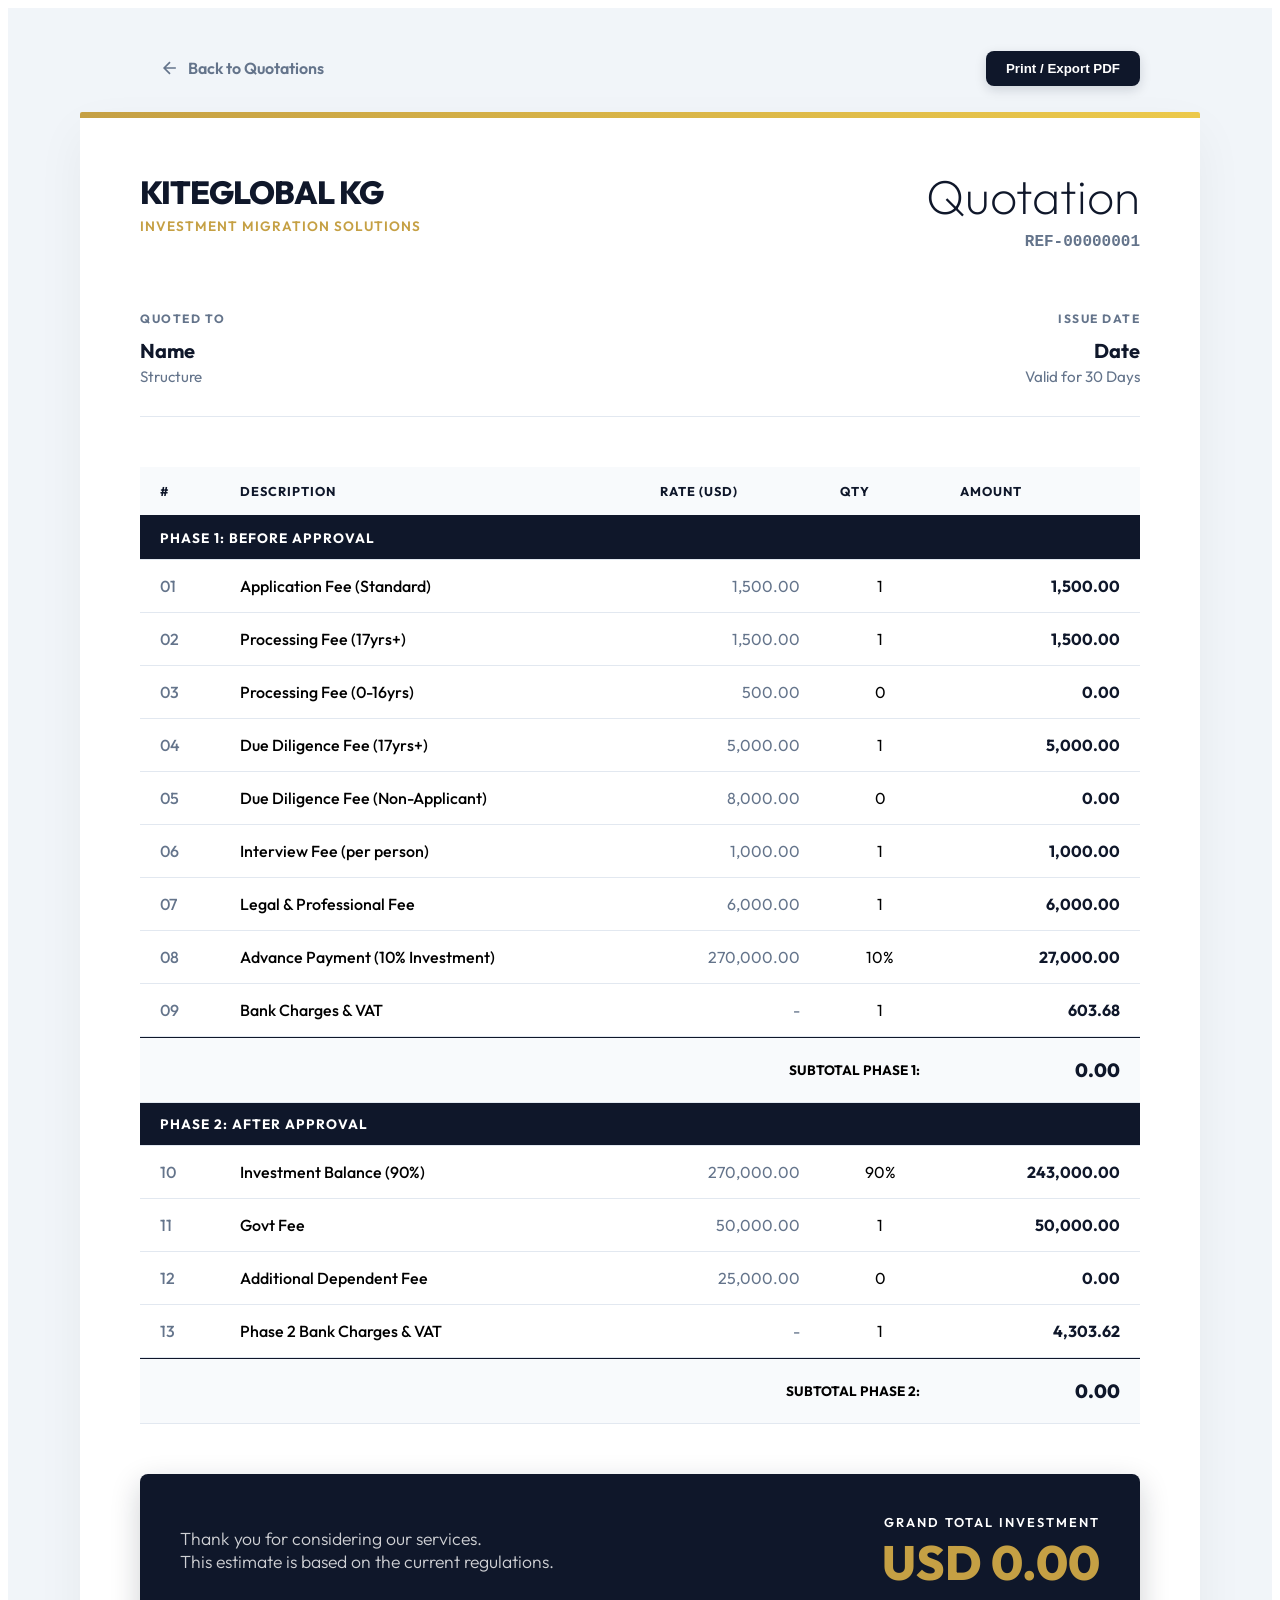
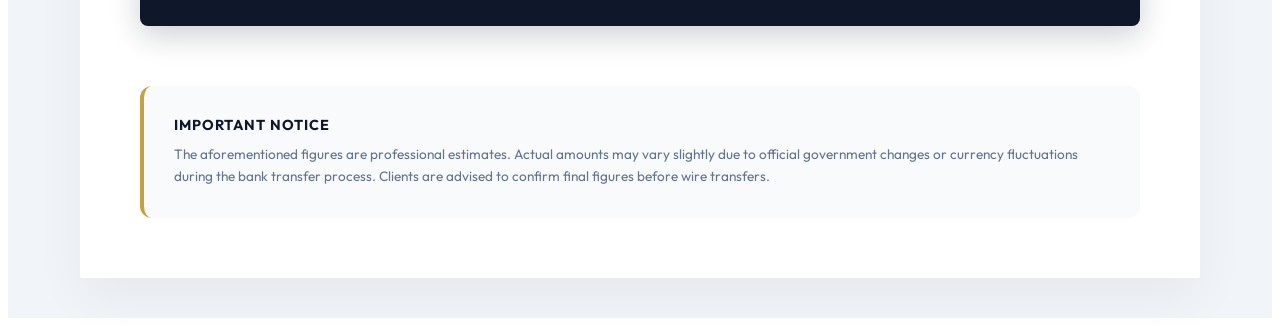
==== src/main/resources/templates/quotations/investment-view.html @ 2127400d "spring boot app" ====
<!DOCTYPE html>
<html xmlns:th="http://www.thymeleaf.org" th:replace="~{layout :: layout(~{::content})}">

<head>
    <title>Investment Quotation - Office Management</title>
</head>

<body>
    <div th:fragment="content">
        <style>
            @import url('https://fonts.googleapis.com/css2?family=Outfit:wght@300;400;500;600;700;800&display=swap');

            :root {
                --primary-gold: #c5a044;
                --primary-dark: #0f172a;
                --secondary-dark: #1e293b;
                --border-color: #e2e8f0;
                --bg-light: #f8fafc;
                --text-main: #1e293b;
                --text-muted: #64748b;
            }

            .quote-wrapper {
                background: #f1f5f9;
                padding: 40px 20px;
                min-height: 100vh;
                font-family: 'Outfit', sans-serif;
            }

            .quote-actions {
                max-width: 1000px;
                margin: 0 auto 24px;
                display: flex;
                justify-content: space-between;
                align-items: center;
            }

            .btn-action {
                padding: 10px 20px;
                border-radius: 8px;
                font-weight: 600;
                text-decoration: none;
                transition: all 0.2s;
                cursor: pointer;
            }

            .btn-back {
                color: var(--text-muted);
                display: flex;
                align-items: center;
                gap: 8px;
            }

            .btn-back:hover {
                color: var(--primary-dark);
            }

            .btn-print-premium {
                background: var(--primary-dark);
                color: white;
                border: none;
                box-shadow: 0 4px 12px rgba(15, 23, 42, 0.15);
            }

            .btn-print-premium:hover {
                transform: translateY(-1px);
                box-shadow: 0 6px 16px rgba(15, 23, 42, 0.2);
            }

            .quote-card {
                background: white;
                max-width: 1000px;
                margin: 0 auto;
                padding: 60px;
                box-shadow: 0 20px 50px rgba(0, 0, 0, 0.05);
                border-radius: 2px;
                position: relative;
                overflow: hidden;
            }

            .quote-card::before {
                content: '';
                position: absolute;
                top: 0;
                left: 0;
                width: 100%;
                height: 6px;
                background: linear-gradient(to right, var(--primary-gold), #ecc94b);
            }

            .brand-header {
                display: flex;
                justify-content: space-between;
                align-items: flex-start;
                margin-bottom: 60px;
            }

            .brand-logo h2 {
                margin: 0;
                font-size: 2rem;
                font-weight: 800;
                letter-spacing: -1px;
                color: var(--primary-dark);
                text-transform: uppercase;
            }

            .brand-logo p {
                margin: 5px 0 0;
                color: var(--primary-gold);
                font-weight: 600;
                font-size: 0.85rem;
                letter-spacing: 1px;
                text-transform: uppercase;
            }

            .quote-badge {
                text-align: right;
            }

            .quote-badge h1 {
                margin: 0;
                font-size: 3rem;
                font-weight: 200;
                color: var(--primary-dark);
                line-height: 1;
                margin-bottom: 10px;
            }

            .quote-info-grid {
                display: grid;
                grid-template-columns: 1fr 1fr;
                gap: 40px;
                margin-bottom: 50px;
                padding-bottom: 30px;
                border-bottom: 1px solid var(--border-color);
            }

            .info-block label {
                display: block;
                font-size: 0.75rem;
                text-transform: uppercase;
                letter-spacing: 1.5px;
                color: var(--text-muted);
                margin-bottom: 12px;
                font-weight: 700;
            }

            .info-block .val-main {
                font-size: 1.25rem;
                font-weight: 700;
                color: var(--primary-dark);
                margin-bottom: 4px;
            }

            .info-block .val-sub {
                font-size: 0.95rem;
                color: var(--text-muted);
            }

            .premium-table {
                width: 100%;
                border-collapse: separate;
                border-spacing: 0;
                margin-bottom: 30px;
            }

            .premium-table th {
                background: var(--bg-light);
                color: var(--primary-dark);
                padding: 16px 20px;
                font-size: 0.8rem;
                font-weight: 700;
                text-transform: uppercase;
                letter-spacing: 1px;
                text-align: left;
                border-bottom: 2px solid var(--primary-dark);
            }

            .premium-table td {
                padding: 16px 20px;
                border-bottom: 1px solid var(--border-color);
                vertical-align: middle;
            }

            .section-divider {
                background: var(--primary-dark);
                color: white;
                font-weight: 700;
                font-size: 0.85rem;
                text-transform: uppercase;
                letter-spacing: 1px;
                padding: 12px 20px !important;
            }

            .num-cell {
                width: 40px;
                color: var(--text-muted);
                font-weight: 500;
            }

            .desc-cell {
                font-weight: 500;
            }

            .rate-cell {
                text-align: right;
                color: var(--text-muted);
                width: 140px;
            }

            .qty-cell {
                text-align: center;
                width: 80px;
            }

            .amt-cell {
                text-align: right;
                font-weight: 700;
                color: var(--primary-dark);
                width: 160px;
            }

            .subtotal-row td {
                background: var(--bg-light);
                border-top: 1px solid var(--primary-dark);
                padding: 20px;
            }

            .subtotal-lbl {
                text-align: right;
                font-weight: 700;
                text-transform: uppercase;
                font-size: 0.85rem;
            }

            .subtotal-val {
                text-align: right;
                font-size: 1.2rem;
                font-weight: 800;
                color: var(--primary-dark);
            }

            .grand-total-container {
                margin-top: 50px;
                background: var(--primary-dark);
                border-radius: 8px;
                padding: 40px;
                color: white;
                display: flex;
                justify-content: space-between;
                align-items: center;
                box-shadow: 0 10px 30px rgba(15, 23, 42, 0.2);
            }

            .total-msg {
                font-size: 1.1rem;
                font-weight: 300;
                opacity: 0.8;
            }

            .total-val-box {
                text-align: right;
            }

            .total-label {
                font-size: 0.8rem;
                text-transform: uppercase;
                letter-spacing: 2px;
                margin-bottom: 8px;
                display: block;
                font-weight: 600;
            }

            .total-amount {
                font-size: 3rem;
                font-weight: 800;
                line-height: 1;
                color: var(--primary-gold);
            }

            .disclaimer-premium {
                margin-top: 60px;
                padding: 30px;
                background: var(--bg-light);
                border-radius: 12px;
                border-left: 4px solid var(--primary-gold);
            }

            .disclaimer-premium h4 {
                margin: 0 0 10px;
                font-size: 0.9rem;
                color: var(--primary-dark);
                text-transform: uppercase;
                letter-spacing: 1px;
            }

            .disclaimer-premium p {
                margin: 0;
                font-size: 0.85rem;
                color: var(--text-muted);
                line-height: 1.6;
            }

            @media print {
                .quote-wrapper {
                    padding: 0;
                    background: white;
                }

                .quote-actions,
                .btn-action {
                    display: none !important;
                }

                .quote-card {
                    box-shadow: none;
                    padding: 40px;
                    max-width: 100%;
                    border: none;
                }

                .grand-total-container {
                    -webkit-print-color-adjust: exact;
                    background: #0f172a !important;
                    color: white !important;
                }

                .section-divider {
                    -webkit-print-color-adjust: exact;
                    background: #0f172a !important;
                    color: white !important;
                }
            }
        </style>

        <div class="quote-wrapper">
            <div class="quote-actions">
                <a th:href="@{/quotations}" class="btn-action btn-back">
                    <svg width="20" height="20" viewBox="0 0 24 24" fill="none" stroke="currentColor" stroke-width="2">
                        <path d="M19 12H5M12 19l-7-7 7-7" />
                    </svg>
                    Back to Quotations
                </a>
                <button class="btn-action btn-print-premium" onclick="window.print()">Print / Export PDF</button>
            </div>

            <div class="quote-card" id="printableArea">
                <div class="brand-header">
                    <div class="brand-logo">
                        <h2>KiteGlobal KG</h2>
                        <p>Investment Migration Solutions</p>
                    </div>
                    <div class="quote-badge">
                        <h1>Quotation</h1>
                        <span th:text="'Ref: INV-' + ${#numbers.formatInteger(quote.id, 8)}"
                            style="font-family: monospace; font-size: 1rem; color: var(--text-muted); font-weight: 600;">REF-00000001</span>
                    </div>
                </div>

                <div class="quote-info-grid">
                    <div class="info-block">
                        <label>Quoted To</label>
                        <div class="val-main"
                            th:text="${not #strings.isEmpty(quote.clientName) ? quote.clientName : (quote.client != null ? quote.client.name : 'Valued Interest')}">
                            Name</div>
                        <div class="val-sub" th:text="${quote.familyStructure}">Structure</div>
                    </div>
                    <div class="info-block" style="text-align: right;">
                        <label>Issue Date</label>
                        <div class="val-main" th:text="${#temporals.format(quote.createdAt, 'MMMM dd, yyyy')}">Date
                        </div>
                        <div class="val-sub">Valid for 30 Days</div>
                    </div>
                </div>

                <table class="premium-table">
                    <thead>
                        <tr>
                            <th class="num-cell">#</th>
                            <th class="desc-cell">Description</th>
                            <th class="rate-cell">Rate (USD)</th>
                            <th class="qty-cell">Qty</th>
                            <th class="amt-cell">Amount</th>
                        </tr>
                    </thead>
                    <tbody>
                        <tr>
                            <td colspan="5" class="section-divider">Phase 1: Before Approval</td>
                        </tr>
                        <tr>
                            <td class="num-cell">01</td>
                            <td class="desc-cell">Application Fee (Standard)</td>
                            <td class="rate-cell"
                                th:text="${#numbers.formatDecimal(quote.appFeeRate, 1, 'COMMA', 2, 'POINT')}">1,500.00
                            </td>
                            <td class="qty-cell" th:text="${quote.appFeeQty}">1</td>
                            <td class="amt-cell"
                                th:text="${#numbers.formatDecimal(quote.appFeeRate * quote.appFeeQty, 1, 'COMMA', 2, 'POINT')}">
                                1,500.00</td>
                        </tr>
                        <tr>
                            <td class="num-cell">02</td>
                            <td class="desc-cell">Processing Fee (17yrs+)</td>
                            <td class="rate-cell"
                                th:text="${#numbers.formatDecimal(quote.procFee17Rate, 1, 'COMMA', 2, 'POINT')}">
                                1,500.00</td>
                            <td class="qty-cell" th:text="${quote.procFee17Qty}">1</td>
                            <td class="amt-cell"
                                th:text="${#numbers.formatDecimal(quote.procFee17Rate * quote.procFee17Qty, 1, 'COMMA', 2, 'POINT')}">
                                1,500.00</td>
                        </tr>
                        <tr th:if="${quote.procFee0Qty > 0}">
                            <td class="num-cell">03</td>
                            <td class="desc-cell">Processing Fee (0-16yrs)</td>
                            <td class="rate-cell"
                                th:text="${#numbers.formatDecimal(quote.procFee0Rate, 1, 'COMMA', 2, 'POINT')}">500.00
                            </td>
                            <td class="qty-cell" th:text="${quote.procFee0Qty}">0</td>
                            <td class="amt-cell"
                                th:text="${#numbers.formatDecimal(quote.procFee0Rate * quote.procFee0Qty, 1, 'COMMA', 2, 'POINT')}">
                                0.00</td>
                        </tr>
                        <tr>
                            <td class="num-cell">04</td>
                            <td class="desc-cell">Due Diligence Fee (17yrs+)</td>
                            <td class="rate-cell"
                                th:text="${#numbers.formatDecimal(quote.ddFee17Rate, 1, 'COMMA', 2, 'POINT')}">5,000.00
                            </td>
                            <td class="qty-cell" th:text="${quote.ddFee17Qty}">1</td>
                            <td class="amt-cell"
                                th:text="${#numbers.formatDecimal(quote.ddFee17Rate * quote.ddFee17Qty, 1, 'COMMA', 2, 'POINT')}">
                                5,000.00</td>
                        </tr>
                        <tr th:if="${quote.ddFeeNonAppQty > 0}">
                            <td class="num-cell">05</td>
                            <td class="desc-cell">Due Diligence Fee (Non-Applicant)</td>
                            <td class="rate-cell"
                                th:text="${#numbers.formatDecimal(quote.ddFeeNonAppRate, 1, 'COMMA', 2, 'POINT')}">
                                8,000.00</td>
                            <td class="qty-cell" th:text="${quote.ddFeeNonAppQty}">0</td>
                            <td class="amt-cell"
                                th:text="${#numbers.formatDecimal(quote.ddFeeNonAppRate * quote.ddFeeNonAppQty, 1, 'COMMA', 2, 'POINT')}">
                                0.00</td>
                        </tr>
                        <tr>
                            <td class="num-cell">06</td>
                            <td class="desc-cell">Interview Fee (per person)</td>
                            <td class="rate-cell"
                                th:text="${#numbers.formatDecimal(quote.interviewFeeRate, 1, 'COMMA', 2, 'POINT')}">
                                1,000.00</td>
                            <td class="qty-cell" th:text="${quote.interviewFeeQty}">1</td>
                            <td class="amt-cell"
                                th:text="${#numbers.formatDecimal(quote.interviewFeeRate * quote.interviewFeeQty, 1, 'COMMA', 2, 'POINT')}">
                                1,000.00</td>
                        </tr>
                        <tr>
                            <td class="num-cell">07</td>
                            <td class="desc-cell">Legal & Professional Fee</td>
                            <td class="rate-cell"
                                th:text="${#numbers.formatDecimal(quote.legalFee, 1, 'COMMA', 2, 'POINT')}">6,000.00
                            </td>
                            <td class="qty-cell">1</td>
                            <td class="amt-cell"
                                th:text="${#numbers.formatDecimal(quote.legalFee, 1, 'COMMA', 2, 'POINT')}">6,000.00
                            </td>
                        </tr>
                        <tr>
                            <td class="num-cell">08</td>
                            <td class="desc-cell">Advance Payment (10% Investment)</td>
                            <td class="rate-cell"
                                th:text="${#numbers.formatDecimal(quote.totalInvestment, 1, 'COMMA', 2, 'POINT')}">
                                270,000.00</td>
                            <td class="qty-cell">10%</td>
                            <td class="amt-cell"
                                th:text="${#numbers.formatDecimal(quote.totalInvestment * quote.advancePaymentRate, 1, 'COMMA', 2, 'POINT')}">
                                27,000.00</td>
                        </tr>
                        <tr>
                            <td class="num-cell">09</td>
                            <td class="desc-cell">Bank Charges & VAT</td>
                            <td class="rate-cell">-</td>
                            <td class="qty-cell">1</td>
                            <td class="amt-cell"
                                th:text="${#numbers.formatDecimal(quote.bankChargesAndVat1, 1, 'COMMA', 2, 'POINT')}">
                                603.68</td>
                        </tr>
                        <tr class="subtotal-row">
                            <td colspan="4" class="subtotal-lbl">Subtotal Phase 1:</td>
                            <td class="subtotal-val"
                                th:text="${#numbers.formatDecimal(quote.firstPaymentTotal, 1, 'COMMA', 2, 'POINT')}">
                                0.00</td>
                        </tr>

                        <tr>
                            <td colspan="5" class="section-divider">Phase 2: After Approval</td>
                        </tr>
                        <tr>
                            <td class="num-cell">10</td>
                            <td class="desc-cell">Investment Balance (90%)</td>
                            <td class="rate-cell"
                                th:text="${#numbers.formatDecimal(quote.totalInvestment, 1, 'COMMA', 2, 'POINT')}">
                                270,000.00</td>
                            <td class="qty-cell">90%</td>
                            <td class="amt-cell"
                                th:text="${#numbers.formatDecimal(quote.totalInvestment * (1 - quote.advancePaymentRate), 1, 'COMMA', 2, 'POINT')}">
                                243,000.00</td>
                        </tr>
                        <tr>
                            <td class="num-cell">11</td>
                            <td class="desc-cell" th:text="${'Govt Fee - ' + quote.govtFeeDescription}">Govt Fee</td>
                            <td class="rate-cell"
                                th:text="${#numbers.formatDecimal(quote.govtFeeBase, 1, 'COMMA', 2, 'POINT')}">50,000.00
                            </td>
                            <td class="qty-cell">1</td>
                            <td class="amt-cell"
                                th:text="${#numbers.formatDecimal(quote.govtFeeBase, 1, 'COMMA', 2, 'POINT')}">50,000.00
                            </td>
                        </tr>
                        <tr th:if="${quote.govtFeeAdditionalQty > 0}">
                            <td class="num-cell">12</td>
                            <td class="desc-cell">Additional Dependent Fee</td>
                            <td class="rate-cell"
                                th:text="${#numbers.formatDecimal(quote.govtFeeAdditionalRate, 1, 'COMMA', 2, 'POINT')}">
                                25,000.00</td>
                            <td class="qty-cell" th:text="${quote.govtFeeAdditionalQty}">0</td>
                            <td class="amt-cell"
                                th:text="${#numbers.formatDecimal(quote.govtFeeAdditionalRate * quote.govtFeeAdditionalQty, 1, 'COMMA', 2, 'POINT')}">
                                0.00</td>
                        </tr>
                        <tr>
                            <td class="num-cell">13</td>
                            <td class="desc-cell">Phase 2 Bank Charges & VAT</td>
                            <td class="rate-cell">-</td>
                            <td class="qty-cell">1</td>
                            <td class="amt-cell"
                                th:text="${#numbers.formatDecimal(quote.bankChargesAndVat2, 1, 'COMMA', 2, 'POINT')}">
                                4,303.62</td>
                        </tr>
                        <tr class="subtotal-row">
                            <td colspan="4" class="subtotal-lbl">Subtotal Phase 2:</td>
                            <td class="subtotal-val"
                                th:text="${#numbers.formatDecimal(quote.secondPaymentTotal, 1, 'COMMA', 2, 'POINT')}">
                                0.00</td>
                        </tr>
                    </tbody>
                </table>

                <div class="grand-total-container">
                    <div class="total-msg">
                        Thank you for considering our services. <br>
                        This estimate is based on the current regulations.
                    </div>
                    <div class="total-val-box">
                        <span class="total-label">Grand Total Investment</span>
                        <div class="total-amount"
                            th:text="${'USD ' + #numbers.formatDecimal(quote.totalAmount, 1, 'COMMA', 2, 'POINT')}">USD
                            0.00</div>
                    </div>
                </div>

                <div class="disclaimer-premium">
                    <h4>Important Notice</h4>
                    <p>The aforementioned figures are professional estimates. Actual amounts may vary slightly due to
                        official government changes or currency fluctuations during the bank transfer process. Clients
                        are advised to confirm final figures before wire transfers.</p>
                </div>
            </div>
        </div>
    </div>
</body>

</html>
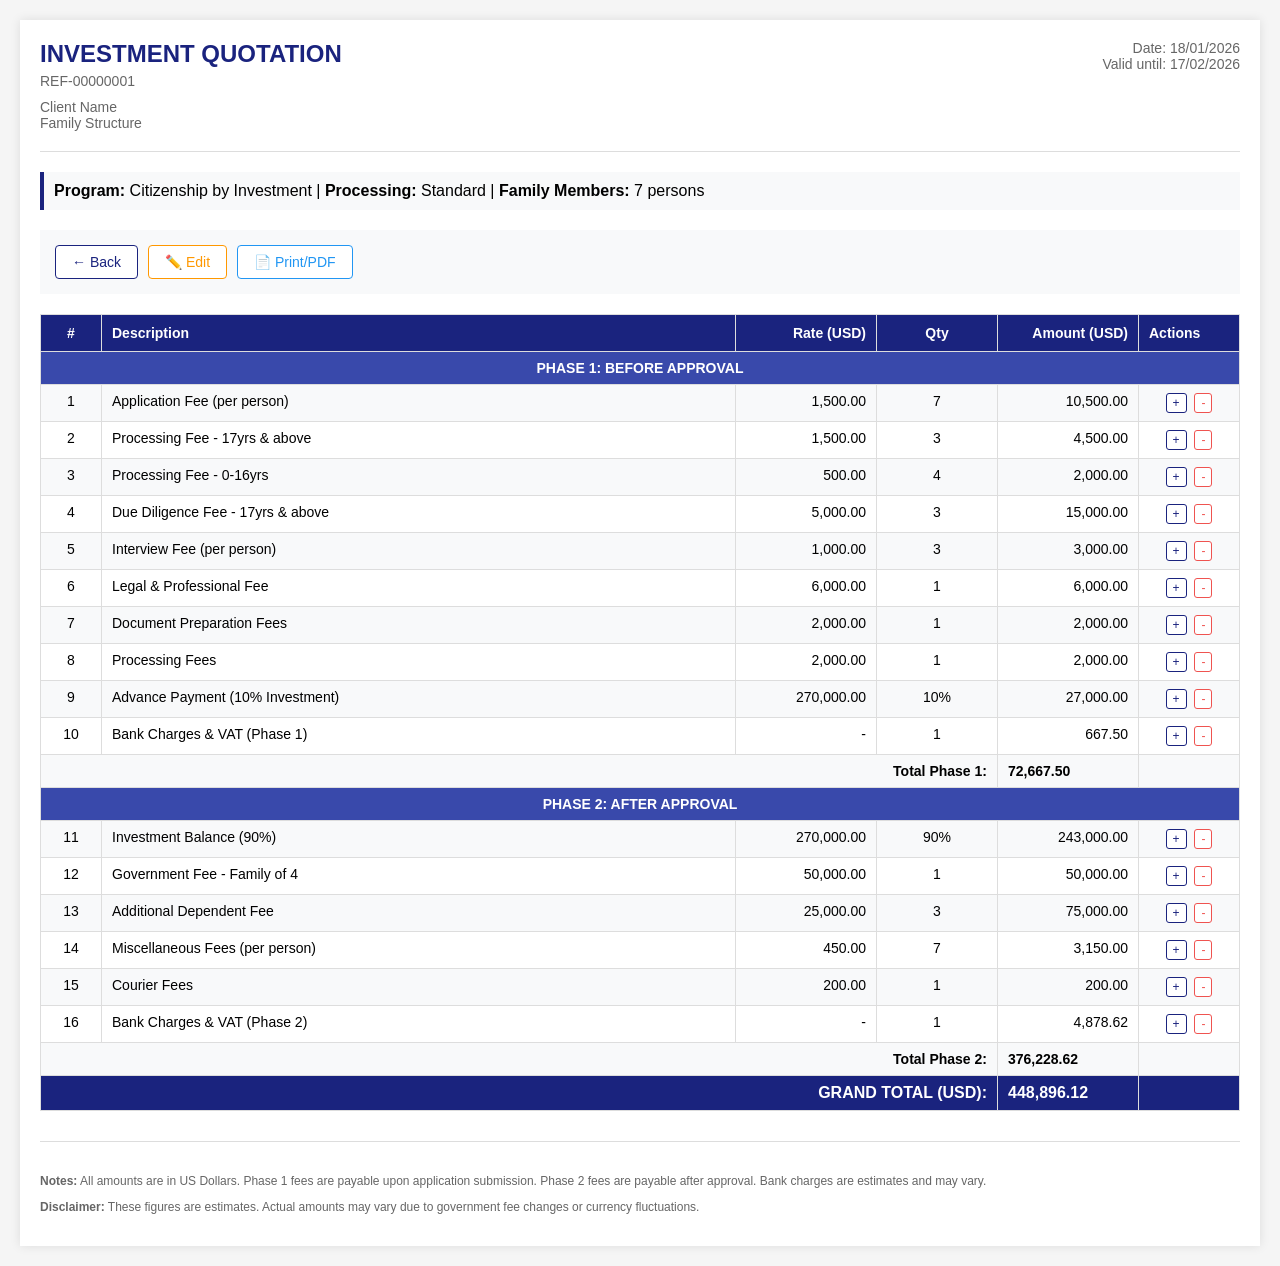
==== commit 746eda35: "Updated app features and bug fixes" ====
--- a/src/main/resources/templates/quotations/investment-view.html
+++ b/src/main/resources/templates/quotations/investment-view.html
@@ -2,570 +2,866 @@
 <html xmlns:th="http://www.thymeleaf.org" th:replace="~{layout :: layout(~{::content})}">
 
 <head>
-    <title>Investment Quotation - Office Management</title>
+    <title>Investment Quotation</title>
+
 </head>
 
 <body>
     <div th:fragment="content">
         <style>
-            @import url('https://fonts.googleapis.com/css2?family=Outfit:wght@300;400;500;600;700;800&display=swap');
-
-            :root {
-                --primary-gold: #c5a044;
-                --primary-dark: #0f172a;
-                --secondary-dark: #1e293b;
-                --border-color: #e2e8f0;
-                --bg-light: #f8fafc;
-                --text-main: #1e293b;
-                --text-muted: #64748b;
-            }
-
-            .quote-wrapper {
-                background: #f1f5f9;
-                padding: 40px 20px;
-                min-height: 100vh;
-                font-family: 'Outfit', sans-serif;
-            }
-
-            .quote-actions {
-                max-width: 1000px;
-                margin: 0 auto 24px;
-                display: flex;
-                justify-content: space-between;
-                align-items: center;
-            }
-
-            .btn-action {
-                padding: 10px 20px;
-                border-radius: 8px;
-                font-weight: 600;
-                text-decoration: none;
-                transition: all 0.2s;
-                cursor: pointer;
-            }
-
-            .btn-back {
-                color: var(--text-muted);
-                display: flex;
-                align-items: center;
-                gap: 8px;
-            }
-
-            .btn-back:hover {
-                color: var(--primary-dark);
-            }
-
-            .btn-print-premium {
-                background: var(--primary-dark);
-                color: white;
-                border: none;
-                box-shadow: 0 4px 12px rgba(15, 23, 42, 0.15);
-            }
-
-            .btn-print-premium:hover {
-                transform: translateY(-1px);
-                box-shadow: 0 6px 16px rgba(15, 23, 42, 0.2);
-            }
-
-            .quote-card {
+            body {
+                font-family: 'Segoe UI', Arial, sans-serif;
+                margin: 0;
+                padding: 20px;
+                background: #f5f5f5;
+            }
+
+            .container {
+                max-width: 1200px;
+                margin: 0 auto;
                 background: white;
-                max-width: 1000px;
-                margin: 0 auto;
-                padding: 60px;
-                box-shadow: 0 20px 50px rgba(0, 0, 0, 0.05);
-                border-radius: 2px;
-                position: relative;
-                overflow: hidden;
-            }
-
-            .quote-card::before {
-                content: '';
-                position: absolute;
-                top: 0;
-                left: 0;
-                width: 100%;
-                height: 6px;
-                background: linear-gradient(to right, var(--primary-gold), #ecc94b);
-            }
-
-            .brand-header {
+                padding: 20px;
+                box-shadow: 0 0 10px rgba(0, 0, 0, 0.1);
+            }
+
+            .header {
                 display: flex;
                 justify-content: space-between;
                 align-items: flex-start;
-                margin-bottom: 60px;
-            }
-
-            .brand-logo h2 {
-                margin: 0;
-                font-size: 2rem;
-                font-weight: 800;
-                letter-spacing: -1px;
-                color: var(--primary-dark);
-                text-transform: uppercase;
-            }
-
-            .brand-logo p {
-                margin: 5px 0 0;
-                color: var(--primary-gold);
+                margin-bottom: 20px;
+                padding-bottom: 20px;
+                border-bottom: 1px solid #ddd;
+            }
+
+            .title {
+                font-size: 24px;
+                font-weight: bold;
+                color: #1a237e;
+            }
+
+            .ref {
+                color: #666;
+                font-size: 14px;
+                margin-top: 5px;
+            }
+
+            .date {
+                text-align: right;
+                color: #666;
+                font-size: 14px;
+            }
+
+            .client-info {
+                margin-bottom: 20px;
+                padding: 10px;
+                background: #f8f9fa;
+                border-left: 4px solid #1a237e;
+            }
+
+            .table-wrapper {
+                overflow-x: auto;
+                margin: 20px 0;
+            }
+
+            table {
+                width: 100%;
+                border-collapse: collapse;
+                font-size: 14px;
+            }
+
+            th {
+                background: #1a237e;
+                color: white;
+                padding: 10px;
+                text-align: left;
                 font-weight: 600;
-                font-size: 0.85rem;
-                letter-spacing: 1px;
-                text-transform: uppercase;
-            }
-
-            .quote-badge {
+                border: 1px solid #ddd;
+            }
+
+            td {
+                padding: 8px 10px;
+                border: 1px solid #ddd;
+                vertical-align: top;
+            }
+
+            th:nth-child(1),
+            td:nth-child(1) {
+                text-align: center;
+                width: 40px;
+            }
+
+            th:nth-child(2),
+            td:nth-child(2) {
+                text-align: left;
+            }
+
+            th:nth-child(3),
+            td:nth-child(3) {
                 text-align: right;
             }
 
-            .quote-badge h1 {
-                margin: 0;
-                font-size: 3rem;
-                font-weight: 200;
-                color: var(--primary-dark);
-                line-height: 1;
-                margin-bottom: 10px;
-            }
-
-            .quote-info-grid {
-                display: grid;
-                grid-template-columns: 1fr 1fr;
-                gap: 40px;
-                margin-bottom: 50px;
-                padding-bottom: 30px;
-                border-bottom: 1px solid var(--border-color);
-            }
-
-            .info-block label {
-                display: block;
-                font-size: 0.75rem;
-                text-transform: uppercase;
-                letter-spacing: 1.5px;
-                color: var(--text-muted);
-                margin-bottom: 12px;
-                font-weight: 700;
-            }
-
-            .info-block .val-main {
-                font-size: 1.25rem;
-                font-weight: 700;
-                color: var(--primary-dark);
-                margin-bottom: 4px;
-            }
-
-            .info-block .val-sub {
-                font-size: 0.95rem;
-                color: var(--text-muted);
-            }
-
-            .premium-table {
+            th:nth-child(4),
+            td:nth-child(4) {
+                text-align: center;
+            }
+
+            th:nth-child(5),
+            td:nth-child(5) {
+                text-align: right;
+            }
+
+            .amount {
+                font-variant-numeric: tabular-nums;
+            }
+
+            tr:nth-child(even) {
+                background: #f8f9fa;
+            }
+
+            tr:hover {
+                background: #e8eaf6;
+            }
+
+            .section-header {
+                background: #3949ab;
+                color: white;
+                font-weight: bold;
+            }
+
+            .total-row {
+                background: #e8eaf6;
+                font-weight: bold;
+            }
+
+            .grand-total {
+                background: #1a237e;
+                color: white;
+                font-size: 16px;
+            }
+
+            .actions {
+                margin-top: 20px;
+                padding: 15px;
+                background: #f8f9fa;
+                display: flex;
+                gap: 10px;
+                flex-wrap: wrap;
+            }
+
+            .btn {
+                padding: 8px 16px;
+                border: 1px solid #1a237e;
+                background: white;
+                color: #1a237e;
+                cursor: pointer;
+                font-size: 14px;
+                border-radius: 4px;
+                display: inline-flex;
+                align-items: center;
+                gap: 5px;
+            }
+
+            .btn:hover {
+                background: #1a237e;
+                color: white;
+            }
+
+            .btn-edit {
+                border-color: #ff9800;
+                color: #ff9800;
+            }
+
+            .btn-edit:hover {
+                background: #ff9800;
+                color: white;
+            }
+
+            .btn-save {
+                border-color: #4caf50;
+                color: #4caf50;
+            }
+
+            .btn-save:hover {
+                background: #4caf50;
+                color: white;
+            }
+
+            .btn-download {
+                border-color: #2196f3;
+                color: #2196f3;
+            }
+
+            .btn-download:hover {
+                background: #2196f3;
+                color: white;
+            }
+
+            .editable {
+                cursor: pointer;
+                position: relative;
+            }
+
+            .editable:hover {
+                background: #ffecb3;
+            }
+
+            .editable:hover::after {
+                content: '✏️';
+                position: absolute;
+                right: 5px;
+                font-size: 12px;
+                opacity: 0.5;
+            }
+
+            .editing {
+                background: #fff9c4 !important;
+                padding: 0 !important;
+            }
+
+            .edit-input {
                 width: 100%;
-                border-collapse: separate;
-                border-spacing: 0;
-                margin-bottom: 30px;
-            }
-
-            .premium-table th {
-                background: var(--bg-light);
-                color: var(--primary-dark);
-                padding: 16px 20px;
-                font-size: 0.8rem;
-                font-weight: 700;
-                text-transform: uppercase;
-                letter-spacing: 1px;
-                text-align: left;
-                border-bottom: 2px solid var(--primary-dark);
-            }
-
-            .premium-table td {
-                padding: 16px 20px;
-                border-bottom: 1px solid var(--border-color);
-                vertical-align: middle;
-            }
-
-            .section-divider {
-                background: var(--primary-dark);
+                height: 100%;
+                padding: 8px 10px;
+                border: 2px solid #2196f3;
+                font-family: inherit;
+                font-size: inherit;
+                box-sizing: border-box;
+                background: white;
+                outline: none;
+            }
+
+            .footer {
+                margin-top: 30px;
+                padding-top: 20px;
+                border-top: 1px solid #ddd;
+                font-size: 12px;
+                color: #666;
+            }
+
+            .btn-sm {
+                padding: 2px 6px;
+                font-size: 12px;
+                margin: 0 2px;
+                border-radius: 3px;
+            }
+
+            .btn-danger-sm {
+                border-color: #ef5350;
+                color: #ef5350;
+            }
+
+            .btn-danger-sm:hover {
+                background: #ef5350;
                 color: white;
-                font-weight: 700;
-                font-size: 0.85rem;
-                text-transform: uppercase;
-                letter-spacing: 1px;
-                padding: 12px 20px !important;
-            }
-
-            .num-cell {
-                width: 40px;
-                color: var(--text-muted);
-                font-weight: 500;
-            }
-
-            .desc-cell {
-                font-weight: 500;
-            }
-
-            .rate-cell {
-                text-align: right;
-                color: var(--text-muted);
-                width: 140px;
-            }
-
-            .qty-cell {
+            }
+
+            .actions-cell {
                 text-align: center;
-                width: 80px;
-            }
-
-            .amt-cell {
-                text-align: right;
-                font-weight: 700;
-                color: var(--primary-dark);
-                width: 160px;
-            }
-
-            .subtotal-row td {
-                background: var(--bg-light);
-                border-top: 1px solid var(--primary-dark);
-                padding: 20px;
-            }
-
-            .subtotal-lbl {
-                text-align: right;
-                font-weight: 700;
-                text-transform: uppercase;
-                font-size: 0.85rem;
-            }
-
-            .subtotal-val {
-                text-align: right;
-                font-size: 1.2rem;
-                font-weight: 800;
-                color: var(--primary-dark);
-            }
-
-            .grand-total-container {
-                margin-top: 50px;
-                background: var(--primary-dark);
-                border-radius: 8px;
-                padding: 40px;
-                color: white;
-                display: flex;
-                justify-content: space-between;
-                align-items: center;
-                box-shadow: 0 10px 30px rgba(15, 23, 42, 0.2);
-            }
-
-            .total-msg {
-                font-size: 1.1rem;
-                font-weight: 300;
-                opacity: 0.8;
-            }
-
-            .total-val-box {
-                text-align: right;
-            }
-
-            .total-label {
-                font-size: 0.8rem;
-                text-transform: uppercase;
-                letter-spacing: 2px;
-                margin-bottom: 8px;
-                display: block;
-                font-weight: 600;
-            }
-
-            .total-amount {
-                font-size: 3rem;
-                font-weight: 800;
-                line-height: 1;
-                color: var(--primary-gold);
-            }
-
-            .disclaimer-premium {
-                margin-top: 60px;
-                padding: 30px;
-                background: var(--bg-light);
-                border-radius: 12px;
-                border-left: 4px solid var(--primary-gold);
-            }
-
-            .disclaimer-premium h4 {
-                margin: 0 0 10px;
-                font-size: 0.9rem;
-                color: var(--primary-dark);
-                text-transform: uppercase;
-                letter-spacing: 1px;
-            }
-
-            .disclaimer-premium p {
-                margin: 0;
-                font-size: 0.85rem;
-                color: var(--text-muted);
-                line-height: 1.6;
+                white-space: nowrap;
             }
 
             @media print {
-                .quote-wrapper {
+                @page {
+                    size: A4;
+                    margin: 15mm 5mm;
+                }
+
+                html,
+                body {
+                    background: white;
+                    margin: 0;
                     padding: 0;
-                    background: white;
-                }
-
-                .quote-actions,
-                .btn-action {
+                    width: 100%;
+                }
+
+                body {
+                    font-family: 'Segoe UI', Arial, sans-serif;
+                    color: black;
+                    font-size: 10pt;
+                    line-height: 1.3;
+                }
+
+                .container {
+                    box-shadow: none;
+                    margin: 0;
+                    padding: 0;
+                    width: 100%;
+                    max-width: none;
+                    border: none;
+                }
+
+                .app-container {
+                    display: block;
+                }
+
+                .sidebar,
+                .actions,
+                .actions-cell,
+                .actions-header {
                     display: none !important;
                 }
 
-                .quote-card {
-                    box-shadow: none;
-                    padding: 40px;
-                    max-width: 100%;
-                    border: none;
-                }
-
-                .grand-total-container {
+                .header {
+                    margin-bottom: 10px;
+                    padding-bottom: 10px;
+                    border-bottom: 1px solid #eee;
+                }
+
+                .title {
+                    font-size: 18pt;
+                    margin-bottom: 5px;
+                    color: #1a237e !important;
                     -webkit-print-color-adjust: exact;
-                    background: #0f172a !important;
+                    print-color-adjust: exact;
+                }
+
+                .ref,
+                .date,
+                .header div {
+                    font-size: 10pt;
+                }
+
+                .client-info {
+                    margin-bottom: 15px;
+                    padding: 8px;
+                    font-size: 10pt;
+                    background: #f8f9fa !important;
+                    border-left: 3px solid #1a237e !important;
+                    -webkit-print-color-adjust: exact;
+                    print-color-adjust: exact;
+                }
+
+                .main-content {
+                    padding: 0 !important;
+                    margin: 0 !important;
+                }
+
+                .table-wrapper {
+                    overflow: visible;
+                    margin: 10px 0;
+                }
+
+                table {
+                    width: 100%;
+                    border-collapse: collapse;
+                    font-size: 9pt;
+                }
+
+                th,
+                td {
+                    padding: 6px 8px;
+                    border: 1px solid #ccc;
+                }
+
+                th {
+                    -webkit-print-color-adjust: exact;
+                    print-color-adjust: exact;
+                    background-color: #1a237e !important;
                     color: white !important;
                 }
 
-                .section-divider {
+                .section-header td {
                     -webkit-print-color-adjust: exact;
-                    background: #0f172a !important;
+                    print-color-adjust: exact;
+                    background-color: #3949ab !important;
                     color: white !important;
+                    font-weight: bold;
+                }
+
+                .total-row td {
+                    background-color: #f8f9fa !important;
+                    font-weight: bold;
+                    -webkit-print-color-adjust: exact;
+                    print-color-adjust: exact;
+                }
+
+                .grand-total td {
+                    -webkit-print-color-adjust: exact;
+                    print-color-adjust: exact;
+                    background-color: #1a237e !important;
+                    color: white !important;
+                    padding: 8px;
+                    font-size: 12pt;
+                }
+
+                .footer {
+                    margin-top: 15px;
+                    padding-top: 10px;
+                    font-size: 8pt;
+                    color: #666;
+                    border-top: 1px solid #eee;
+                }
+
+                p {
+                    margin: 4px 0;
                 }
             }
         </style>
-
-        <div class="quote-wrapper">
-            <div class="quote-actions">
-                <a th:href="@{/quotations}" class="btn-action btn-back">
-                    <svg width="20" height="20" viewBox="0 0 24 24" fill="none" stroke="currentColor" stroke-width="2">
-                        <path d="M19 12H5M12 19l-7-7 7-7" />
-                    </svg>
-                    Back to Quotations
-                </a>
-                <button class="btn-action btn-print-premium" onclick="window.print()">Print / Export PDF</button>
-            </div>
-
-            <div class="quote-card" id="printableArea">
-                <div class="brand-header">
-                    <div class="brand-logo">
-                        <h2>KiteGlobal KG</h2>
-                        <p>Investment Migration Solutions</p>
-                    </div>
-                    <div class="quote-badge">
-                        <h1>Quotation</h1>
-                        <span th:text="'Ref: INV-' + ${#numbers.formatInteger(quote.id, 8)}"
-                            style="font-family: monospace; font-size: 1rem; color: var(--text-muted); font-weight: 600;">REF-00000001</span>
+        <div class="container">
+            <!-- Header -->
+            <div class="header">
+                <div>
+                    <div class="title">INVESTMENT QUOTATION</div>
+                    <div class="ref" th:text="'Ref: INV-' + ${#numbers.formatInteger(quote.id, 8)}">REF-00000001</div>
+                    <div style="margin-top: 10px; font-size: 14px; color: #666;">
+                        <div
+                            th:text="${not #strings.isEmpty(quote.clientName) ? quote.clientName : (quote.client != null ? quote.client.name : 'Client Name')}">
+                            Client Name</div>
+                        <div th:text="${quote.familyStructure}">Family Structure</div>
                     </div>
                 </div>
-
-                <div class="quote-info-grid">
-                    <div class="info-block">
-                        <label>Quoted To</label>
-                        <div class="val-main"
-                            th:text="${not #strings.isEmpty(quote.clientName) ? quote.clientName : (quote.client != null ? quote.client.name : 'Valued Interest')}">
-                            Name</div>
-                        <div class="val-sub" th:text="${quote.familyStructure}">Structure</div>
+                <div class="date">
+                    <div>Date: <span th:text="${#temporals.format(quote.createdAt, 'dd/MM/yyyy')}">18/01/2026</span>
                     </div>
-                    <div class="info-block" style="text-align: right;">
-                        <label>Issue Date</label>
-                        <div class="val-main" th:text="${#temporals.format(quote.createdAt, 'MMMM dd, yyyy')}">Date
-                        </div>
-                        <div class="val-sub">Valid for 30 Days</div>
+                    <div>Valid until: <span
+                            th:text="${#temporals.format(quote.createdAt.plusDays(30), 'dd/MM/yyyy')}">17/02/2026</span>
                     </div>
                 </div>
-
-                <table class="premium-table">
+            </div>
+
+            <!-- Client Info -->
+            <div class="client-info">
+                <strong>Program:</strong> Citizenship by Investment |
+                <strong>Processing:</strong> Standard |
+                <strong>Family Members:</strong> 7 persons
+            </div>
+
+            <!-- Actions -->
+            <div class="actions">
+                <button class="btn" onclick="window.history.back()">← Back</button>
+                <button class="btn btn-edit" onclick="enableEditing()">✏️ Edit</button>
+                <button class="btn btn-save" onclick="saveQuotation()" style="display:none" id="saveBtn">💾
+                    Save</button>
+                <button class="btn btn-download" onclick="window.print()">📄 Print/PDF</button>
+            </div>
+
+            <!-- Quotation Table -->
+            <div class="table-wrapper">
+                <table id="quotationTable">
                     <thead>
                         <tr>
-                            <th class="num-cell">#</th>
-                            <th class="desc-cell">Description</th>
-                            <th class="rate-cell">Rate (USD)</th>
-                            <th class="qty-cell">Qty</th>
-                            <th class="amt-cell">Amount</th>
+                            <th width="50">#</th>
+                            <th>Description</th>
+                            <th width="120">Rate (USD)</th>
+                            <th width="100">Qty</th>
+                            <th width="120">Amount (USD)</th>
+                            <th width="80" class="actions-header">Actions</th>
                         </tr>
                     </thead>
                     <tbody>
-                        <tr>
-                            <td colspan="5" class="section-divider">Phase 1: Before Approval</td>
-                        </tr>
-                        <tr>
-                            <td class="num-cell">01</td>
-                            <td class="desc-cell">Application Fee (Standard)</td>
-                            <td class="rate-cell"
-                                th:text="${#numbers.formatDecimal(quote.appFeeRate, 1, 'COMMA', 2, 'POINT')}">1,500.00
-                            </td>
-                            <td class="qty-cell" th:text="${quote.appFeeQty}">1</td>
-                            <td class="amt-cell"
-                                th:text="${#numbers.formatDecimal(quote.appFeeRate * quote.appFeeQty, 1, 'COMMA', 2, 'POINT')}">
-                                1,500.00</td>
-                        </tr>
-                        <tr>
-                            <td class="num-cell">02</td>
-                            <td class="desc-cell">Processing Fee (17yrs+)</td>
-                            <td class="rate-cell"
-                                th:text="${#numbers.formatDecimal(quote.procFee17Rate, 1, 'COMMA', 2, 'POINT')}">
-                                1,500.00</td>
-                            <td class="qty-cell" th:text="${quote.procFee17Qty}">1</td>
-                            <td class="amt-cell"
-                                th:text="${#numbers.formatDecimal(quote.procFee17Rate * quote.procFee17Qty, 1, 'COMMA', 2, 'POINT')}">
-                                1,500.00</td>
-                        </tr>
-                        <tr th:if="${quote.procFee0Qty > 0}">
-                            <td class="num-cell">03</td>
-                            <td class="desc-cell">Processing Fee (0-16yrs)</td>
-                            <td class="rate-cell"
-                                th:text="${#numbers.formatDecimal(quote.procFee0Rate, 1, 'COMMA', 2, 'POINT')}">500.00
-                            </td>
-                            <td class="qty-cell" th:text="${quote.procFee0Qty}">0</td>
-                            <td class="amt-cell"
-                                th:text="${#numbers.formatDecimal(quote.procFee0Rate * quote.procFee0Qty, 1, 'COMMA', 2, 'POINT')}">
-                                0.00</td>
-                        </tr>
-                        <tr>
-                            <td class="num-cell">04</td>
-                            <td class="desc-cell">Due Diligence Fee (17yrs+)</td>
-                            <td class="rate-cell"
-                                th:text="${#numbers.formatDecimal(quote.ddFee17Rate, 1, 'COMMA', 2, 'POINT')}">5,000.00
-                            </td>
-                            <td class="qty-cell" th:text="${quote.ddFee17Qty}">1</td>
-                            <td class="amt-cell"
-                                th:text="${#numbers.formatDecimal(quote.ddFee17Rate * quote.ddFee17Qty, 1, 'COMMA', 2, 'POINT')}">
-                                5,000.00</td>
-                        </tr>
-                        <tr th:if="${quote.ddFeeNonAppQty > 0}">
-                            <td class="num-cell">05</td>
-                            <td class="desc-cell">Due Diligence Fee (Non-Applicant)</td>
-                            <td class="rate-cell"
-                                th:text="${#numbers.formatDecimal(quote.ddFeeNonAppRate, 1, 'COMMA', 2, 'POINT')}">
-                                8,000.00</td>
-                            <td class="qty-cell" th:text="${quote.ddFeeNonAppQty}">0</td>
-                            <td class="amt-cell"
-                                th:text="${#numbers.formatDecimal(quote.ddFeeNonAppRate * quote.ddFeeNonAppQty, 1, 'COMMA', 2, 'POINT')}">
-                                0.00</td>
-                        </tr>
-                        <tr>
-                            <td class="num-cell">06</td>
-                            <td class="desc-cell">Interview Fee (per person)</td>
-                            <td class="rate-cell"
-                                th:text="${#numbers.formatDecimal(quote.interviewFeeRate, 1, 'COMMA', 2, 'POINT')}">
-                                1,000.00</td>
-                            <td class="qty-cell" th:text="${quote.interviewFeeQty}">1</td>
-                            <td class="amt-cell"
-                                th:text="${#numbers.formatDecimal(quote.interviewFeeRate * quote.interviewFeeQty, 1, 'COMMA', 2, 'POINT')}">
-                                1,000.00</td>
-                        </tr>
-                        <tr>
-                            <td class="num-cell">07</td>
-                            <td class="desc-cell">Legal & Professional Fee</td>
-                            <td class="rate-cell"
-                                th:text="${#numbers.formatDecimal(quote.legalFee, 1, 'COMMA', 2, 'POINT')}">6,000.00
-                            </td>
-                            <td class="qty-cell">1</td>
-                            <td class="amt-cell"
-                                th:text="${#numbers.formatDecimal(quote.legalFee, 1, 'COMMA', 2, 'POINT')}">6,000.00
-                            </td>
-                        </tr>
-                        <tr>
-                            <td class="num-cell">08</td>
-                            <td class="desc-cell">Advance Payment (10% Investment)</td>
-                            <td class="rate-cell"
-                                th:text="${#numbers.formatDecimal(quote.totalInvestment, 1, 'COMMA', 2, 'POINT')}">
-                                270,000.00</td>
-                            <td class="qty-cell">10%</td>
-                            <td class="amt-cell"
-                                th:text="${#numbers.formatDecimal(quote.totalInvestment * quote.advancePaymentRate, 1, 'COMMA', 2, 'POINT')}">
-                                27,000.00</td>
-                        </tr>
-                        <tr>
-                            <td class="num-cell">09</td>
-                            <td class="desc-cell">Bank Charges & VAT</td>
-                            <td class="rate-cell">-</td>
-                            <td class="qty-cell">1</td>
-                            <td class="amt-cell"
-                                th:text="${#numbers.formatDecimal(quote.bankChargesAndVat1, 1, 'COMMA', 2, 'POINT')}">
-                                603.68</td>
-                        </tr>
-                        <tr class="subtotal-row">
-                            <td colspan="4" class="subtotal-lbl">Subtotal Phase 1:</td>
-                            <td class="subtotal-val"
-                                th:text="${#numbers.formatDecimal(quote.firstPaymentTotal, 1, 'COMMA', 2, 'POINT')}">
-                                0.00</td>
-                        </tr>
-
-                        <tr>
-                            <td colspan="5" class="section-divider">Phase 2: After Approval</td>
-                        </tr>
-                        <tr>
-                            <td class="num-cell">10</td>
-                            <td class="desc-cell">Investment Balance (90%)</td>
-                            <td class="rate-cell"
-                                th:text="${#numbers.formatDecimal(quote.totalInvestment, 1, 'COMMA', 2, 'POINT')}">
-                                270,000.00</td>
-                            <td class="qty-cell">90%</td>
-                            <td class="amt-cell"
-                                th:text="${#numbers.formatDecimal(quote.totalInvestment * (1 - quote.advancePaymentRate), 1, 'COMMA', 2, 'POINT')}">
-                                243,000.00</td>
-                        </tr>
-                        <tr>
-                            <td class="num-cell">11</td>
-                            <td class="desc-cell" th:text="${'Govt Fee - ' + quote.govtFeeDescription}">Govt Fee</td>
-                            <td class="rate-cell"
-                                th:text="${#numbers.formatDecimal(quote.govtFeeBase, 1, 'COMMA', 2, 'POINT')}">50,000.00
-                            </td>
-                            <td class="qty-cell">1</td>
-                            <td class="amt-cell"
-                                th:text="${#numbers.formatDecimal(quote.govtFeeBase, 1, 'COMMA', 2, 'POINT')}">50,000.00
-                            </td>
-                        </tr>
-                        <tr th:if="${quote.govtFeeAdditionalQty > 0}">
-                            <td class="num-cell">12</td>
-                            <td class="desc-cell">Additional Dependent Fee</td>
-                            <td class="rate-cell"
-                                th:text="${#numbers.formatDecimal(quote.govtFeeAdditionalRate, 1, 'COMMA', 2, 'POINT')}">
-                                25,000.00</td>
-                            <td class="qty-cell" th:text="${quote.govtFeeAdditionalQty}">0</td>
-                            <td class="amt-cell"
-                                th:text="${#numbers.formatDecimal(quote.govtFeeAdditionalRate * quote.govtFeeAdditionalQty, 1, 'COMMA', 2, 'POINT')}">
-                                0.00</td>
-                        </tr>
-                        <tr>
-                            <td class="num-cell">13</td>
-                            <td class="desc-cell">Phase 2 Bank Charges & VAT</td>
-                            <td class="rate-cell">-</td>
-                            <td class="qty-cell">1</td>
-                            <td class="amt-cell"
-                                th:text="${#numbers.formatDecimal(quote.bankChargesAndVat2, 1, 'COMMA', 2, 'POINT')}">
-                                4,303.62</td>
-                        </tr>
-                        <tr class="subtotal-row">
-                            <td colspan="4" class="subtotal-lbl">Subtotal Phase 2:</td>
-                            <td class="subtotal-val"
-                                th:text="${#numbers.formatDecimal(quote.secondPaymentTotal, 1, 'COMMA', 2, 'POINT')}">
-                                0.00</td>
+                        <!-- Phase 1 -->
+                        <tr class="section-header">
+                            <td colspan="6">PHASE 1: BEFORE APPROVAL</td>
+                        </tr>
+
+                        <tr>
+                            <td>1</td>
+                            <td class="editable" onclick="editCell(this, 'desc')">Application Fee (per person)</td>
+                            <td class="editable" onclick="editCell(this, 'rate')" data-value="1500.00">1,500.00</td>
+                            <td class="editable" onclick="editCell(this, 'qty')" data-value="7">7</td>
+                            <td class="amount">10,500.00</td>
+                            <td class="actions-cell">
+                                <button class="btn btn-sm" onclick="insertRow(this)">+</button>
+                                <button class="btn btn-sm btn-danger-sm" onclick="deleteRow(this)">-</button>
+                            </td>
+                        </tr>
+
+                        <tr>
+                            <td>2</td>
+                            <td class="editable" onclick="editCell(this, 'desc')">Processing Fee - 17yrs & above</td>
+                            <td class="editable" onclick="editCell(this, 'rate')" data-value="1500.00">1,500.00</td>
+                            <td class="editable" onclick="editCell(this, 'qty')" data-value="3">3</td>
+                            <td class="amount">4,500.00</td>
+                            <td class="actions-cell">
+                                <button class="btn btn-sm" onclick="insertRow(this)">+</button>
+                                <button class="btn btn-sm btn-danger-sm" onclick="deleteRow(this)">-</button>
+                            </td>
+                        </tr>
+
+                        <tr>
+                            <td>3</td>
+                            <td class="editable" onclick="editCell(this, 'desc')">Processing Fee - 0-16yrs</td>
+                            <td class="editable" onclick="editCell(this, 'rate')" data-value="500.00">500.00</td>
+                            <td class="editable" onclick="editCell(this, 'qty')" data-value="4">4</td>
+                            <td class="amount">2,000.00</td>
+                            <td class="actions-cell">
+                                <button class="btn btn-sm" onclick="insertRow(this)">+</button>
+                                <button class="btn btn-sm btn-danger-sm" onclick="deleteRow(this)">-</button>
+                            </td>
+                        </tr>
+
+                        <tr>
+                            <td>4</td>
+                            <td class="editable" onclick="editCell(this, 'desc')">Due Diligence Fee - 17yrs & above</td>
+                            <td class="editable" onclick="editCell(this, 'rate')" data-value="5000.00">5,000.00</td>
+                            <td class="editable" onclick="editCell(this, 'qty')" data-value="3">3</td>
+                            <td class="amount">15,000.00</td>
+                            <td class="actions-cell">
+                                <button class="btn btn-sm" onclick="insertRow(this)">+</button>
+                                <button class="btn btn-sm btn-danger-sm" onclick="deleteRow(this)">-</button>
+                            </td>
+                        </tr>
+
+                        <tr>
+                            <td>5</td>
+                            <td class="editable" onclick="editCell(this, 'desc')">Interview Fee (per person)</td>
+                            <td class="editable" onclick="editCell(this, 'rate')" data-value="1000.00">1,000.00</td>
+                            <td class="editable" onclick="editCell(this, 'qty')" data-value="3">3</td>
+                            <td class="amount">3,000.00</td>
+                            <td class="actions-cell">
+                                <button class="btn btn-sm" onclick="insertRow(this)">+</button>
+                                <button class="btn btn-sm btn-danger-sm" onclick="deleteRow(this)">-</button>
+                            </td>
+                        </tr>
+
+                        <tr>
+                            <td>6</td>
+                            <td class="editable" onclick="editCell(this, 'desc')">Legal & Professional Fee</td>
+                            <td class="editable" onclick="editCell(this, 'rate')" data-value="6000.00">6,000.00</td>
+                            <td class="editable" onclick="editCell(this, 'qty')" data-value="1">1</td>
+                            <td class="amount">6,000.00</td>
+                            <td class="actions-cell">
+                                <button class="btn btn-sm" onclick="insertRow(this)">+</button>
+                                <button class="btn btn-sm btn-danger-sm" onclick="deleteRow(this)">-</button>
+                            </td>
+                        </tr>
+
+                        <tr>
+                            <td>7</td>
+                            <td class="editable" onclick="editCell(this, 'desc')">Document Preparation Fees</td>
+                            <td class="editable" onclick="editCell(this, 'rate')" data-value="2000.00">2,000.00</td>
+                            <td>1</td>
+                            <td class="amount">2,000.00</td>
+                            <td class="actions-cell">
+                                <button class="btn btn-sm" onclick="insertRow(this)">+</button>
+                                <button class="btn btn-sm btn-danger-sm" onclick="deleteRow(this)">-</button>
+                            </td>
+                        </tr>
+
+                        <tr>
+                            <td>8</td>
+                            <td class="editable" onclick="editCell(this, 'desc')">Processing Fees</td>
+                            <td class="editable" onclick="editCell(this, 'rate')" data-value="2000.00">2,000.00</td>
+                            <td>1</td>
+                            <td class="amount">2,000.00</td>
+                            <td class="actions-cell">
+                                <button class="btn btn-sm" onclick="insertRow(this)">+</button>
+                                <button class="btn btn-sm btn-danger-sm" onclick="deleteRow(this)">-</button>
+                            </td>
+                        </tr>
+
+                        <tr>
+                            <td>9</td>
+                            <td class="editable" onclick="editCell(this, 'desc')">Advance Payment (10% Investment)</td>
+                            <td class="editable" onclick="editCell(this, 'rate')" data-value="270000.00">270,000.00</td>
+                            <td class="editable" onclick="editCell(this, 'qty')" data-value="0.10">10%</td>
+                            <td class="amount">27,000.00</td>
+                            <td class="actions-cell">
+                                <button class="btn btn-sm" onclick="insertRow(this)">+</button>
+                                <button class="btn btn-sm btn-danger-sm" onclick="deleteRow(this)">-</button>
+                            </td>
+                        </tr>
+
+                        <tr>
+                            <td>10</td>
+                            <td class="editable" onclick="editCell(this, 'desc')">Bank Charges & VAT (Phase 1)</td>
+                            <td>-</td>
+                            <td>1</td>
+                            <td class="amount">667.50</td>
+                            <td class="actions-cell">
+                                <button class="btn btn-sm" onclick="insertRow(this)">+</button>
+                                <button class="btn btn-sm btn-danger-sm" onclick="deleteRow(this)">-</button>
+                            </td>
+                        </tr>
+
+                        <tr class="total-row">
+                            <td colspan="4" style="text-align:right;"><strong>Total Phase 1:</strong></td>
+                            <td class="amount"><strong id="phase1Total">72,667.50</strong></td>
+                            <td class="actions-cell"></td>
+                        </tr>
+
+                        <!-- Phase 2 -->
+                        <tr class="section-header">
+                            <td colspan="6">PHASE 2: AFTER APPROVAL</td>
+                        </tr>
+
+                        <tr>
+                            <td>11</td>
+                            <td class="editable" onclick="editCell(this, 'desc')">Investment Balance (90%)</td>
+                            <td class="editable" onclick="editCell(this, 'rate')" data-value="270000.00">270,000.00</td>
+                            <td class="editable" onclick="editCell(this, 'qty')" data-value="0.90">90%</td>
+                            <td class="amount">243,000.00</td>
+                            <td class="actions-cell">
+                                <button class="btn btn-sm" onclick="insertRow(this)">+</button>
+                                <button class="btn btn-sm btn-danger-sm" onclick="deleteRow(this)">-</button>
+                            </td>
+                        </tr>
+
+                        <tr>
+                            <td>12</td>
+                            <td class="editable" onclick="editCell(this, 'desc')">Government Fee - Family of 4</td>
+                            <td class="editable" onclick="editCell(this, 'rate')" data-value="50000.00">50,000.00</td>
+                            <td>1</td>
+                            <td class="amount">50,000.00</td>
+                            <td class="actions-cell">
+                                <button class="btn btn-sm" onclick="insertRow(this)">+</button>
+                                <button class="btn btn-sm btn-danger-sm" onclick="deleteRow(this)">-</button>
+                            </td>
+                        </tr>
+
+                        <tr>
+                            <td>13</td>
+                            <td class="editable" onclick="editCell(this, 'desc')">Additional Dependent Fee</td>
+                            <td class="editable" onclick="editCell(this, 'rate')" data-value="25000.00">25,000.00</td>
+                            <td class="editable" onclick="editCell(this, 'qty')" data-value="3">3</td>
+                            <td class="amount">75,000.00</td>
+                            <td class="actions-cell">
+                                <button class="btn btn-sm" onclick="insertRow(this)">+</button>
+                                <button class="btn btn-sm btn-danger-sm" onclick="deleteRow(this)">-</button>
+                            </td>
+                        </tr>
+
+                        <tr>
+                            <td>14</td>
+                            <td class="editable" onclick="editCell(this, 'desc')">Miscellaneous Fees (per person)</td>
+                            <td class="editable" onclick="editCell(this, 'rate')" data-value="450.00">450.00</td>
+                            <td class="editable" onclick="editCell(this, 'qty')" data-value="7">7</td>
+                            <td class="amount">3,150.00</td>
+                            <td class="actions-cell">
+                                <button class="btn btn-sm" onclick="insertRow(this)">+</button>
+                                <button class="btn btn-sm btn-danger-sm" onclick="deleteRow(this)">-</button>
+                            </td>
+                        </tr>
+
+                        <tr>
+                            <td>15</td>
+                            <td class="editable" onclick="editCell(this, 'desc')">Courier Fees</td>
+                            <td class="editable" onclick="editCell(this, 'rate')" data-value="200.00">200.00</td>
+                            <td>1</td>
+                            <td class="amount">200.00</td>
+                            <td class="actions-cell">
+                                <button class="btn btn-sm" onclick="insertRow(this)">+</button>
+                                <button class="btn btn-sm btn-danger-sm" onclick="deleteRow(this)">-</button>
+                            </td>
+                        </tr>
+
+                        <tr>
+                            <td>16</td>
+                            <td class="editable" onclick="editCell(this, 'desc')">Bank Charges & VAT (Phase 2)</td>
+                            <td>-</td>
+                            <td>1</td>
+                            <td class="amount">4,878.62</td>
+                            <td class="actions-cell">
+                                <button class="btn btn-sm" onclick="insertRow(this)">+</button>
+                                <button class="btn btn-sm btn-danger-sm" onclick="deleteRow(this)">-</button>
+                            </td>
+                        </tr>
+
+                        <tr class="total-row">
+                            <td colspan="4" style="text-align:right;"><strong>Total Phase 2:</strong></td>
+                            <td class="amount"><strong id="phase2Total">229,228.62</strong></td>
+                            <td class="actions-cell"></td>
+                        </tr>
+
+                        <!-- Grand Total -->
+                        <tr class="grand-total">
+                            <td colspan="4" style="text-align:right; font-size:16px;">
+                                <strong>GRAND TOTAL (USD):</strong>
+                            </td>
+                            <td class="amount" style="font-size:16px;">
+                                <strong id="grandTotal">301,896.12</strong>
+                            </td>
+                            <td class="actions-cell"></td>
                         </tr>
                     </tbody>
                 </table>
-
-                <div class="grand-total-container">
-                    <div class="total-msg">
-                        Thank you for considering our services. <br>
-                        This estimate is based on the current regulations.
-                    </div>
-                    <div class="total-val-box">
-                        <span class="total-label">Grand Total Investment</span>
-                        <div class="total-amount"
-                            th:text="${'USD ' + #numbers.formatDecimal(quote.totalAmount, 1, 'COMMA', 2, 'POINT')}">USD
-                            0.00</div>
-                    </div>
-                </div>
-
-                <div class="disclaimer-premium">
-                    <h4>Important Notice</h4>
-                    <p>The aforementioned figures are professional estimates. Actual amounts may vary slightly due to
-                        official government changes or currency fluctuations during the bank transfer process. Clients
-                        are advised to confirm final figures before wire transfers.</p>
-                </div>
+            </div>
+
+            <!-- Footer -->
+            <div class="footer">
+                <p><strong>Notes:</strong> All amounts are in US Dollars. Phase 1 fees are payable upon application
+                    submission. Phase 2 fees are payable after approval. Bank charges are estimates and may vary.</p>
+                <p><strong>Disclaimer:</strong> These figures are estimates. Actual amounts may vary due to government
+                    fee changes or currency fluctuations.</p>
             </div>
         </div>
+
+        <script>
+            let editMode = false;
+
+            function enableEditing() {
+                editMode = true;
+                document.getElementById('saveBtn').style.display = 'inline-flex';
+                alert('Edit mode enabled. Click on any cell to edit.');
+            }
+
+            function editCell(cell, type) {
+                if (cell.querySelector('input')) return;
+
+                const currentText = cell.textContent.trim();
+                const originalValue = type === 'rate' || type === 'qty'
+                    ? currentText.replace(/[^0-9.-]/g, '')
+                    : currentText;
+
+                const input = document.createElement('input');
+                input.type = 'text';
+                input.className = 'edit-input';
+                input.value = originalValue;
+
+                cell.classList.add('editing');
+                cell.innerHTML = '';
+                cell.appendChild(input);
+                input.focus();
+                input.select();
+
+                const updateValue = () => {
+                    let val = input.value;
+                    if (type === 'rate' || type === 'qty') {
+                        const numericVal = parseFloat(val.replace(/[^0-9.-]/g, '')) || 0;
+                        cell.setAttribute('data-value', numericVal);
+
+                        // For display, we still want the raw input while editing, 
+                        // but calculateRow needs the new value
+                        calculateRow(cell.closest('tr'));
+                    }
+                };
+
+                input.oninput = updateValue;
+
+                input.onblur = function () {
+                    let finalVal = this.value;
+                    if (type === 'rate' || type === 'qty') {
+                        const numericVal = parseFloat(finalVal.replace(/[^0-9.-]/g, '')) || 0;
+                        cell.textContent = numericVal.toFixed(2).replace(/\B(?=(\d{3})+(?!\d))/g, ",");
+                        if (type === 'qty' && finalVal.includes('%')) {
+                            cell.textContent = (numericVal * 100).toFixed(0) + '%';
+                        }
+                    } else {
+                        cell.textContent = finalVal;
+                    }
+                    cell.classList.remove('editing');
+                    calculateTotals();
+                };
+
+                input.onkeydown = function (e) {
+                    if (e.key === 'Enter') this.blur();
+                    if (e.key === 'Escape') {
+                        cell.textContent = currentText;
+                        cell.classList.remove('editing');
+                        calculateTotals();
+                    }
+                };
+            }
+
+            function calculateRow(row) {
+                const rateCell = row.cells[2];
+                const qtyCell = row.cells[3];
+                const amountCell = row.cells[4];
+
+                const getVal = (cell) => {
+                    const input = cell.querySelector('input');
+                    if (input) return parseFloat(input.value.replace(/[^0-9.-]/g, '')) || 0;
+                    return parseFloat(cell.textContent.replace(/[^0-9.-]/g, '')) || 0;
+                };
+
+                const getQtyVal = (cell) => {
+                    const input = cell.querySelector('input');
+                    let text = input ? input.value : cell.textContent;
+                    let val = parseFloat(text.replace(/[^0-9.-]/g, '')) || 0;
+                    if (text.includes('%')) val = val / 100;
+                    return val;
+                };
+
+                const rate = getVal(rateCell);
+                const qty = getQtyVal(qtyCell);
+
+                const amount = rate * qty;
+                amountCell.textContent = amount.toFixed(2).replace(/\B(?=(\d{3})+(?!\d))/g, ",");
+
+                calculateTotals();
+            }
+
+            function calculateTotals() {
+                let phase1 = 0;
+                let phase2 = 0;
+                let inPhase2 = false;
+
+                const rows = document.querySelectorAll('#quotationTable tbody tr');
+                rows.forEach(row => {
+                    if (row.classList.contains('section-header')) {
+                        if (row.cells[0].textContent.includes('PHASE 2')) {
+                            inPhase2 = true;
+                        }
+                        return;
+                    }
+
+                    if (!row.classList.contains('total-row') && !row.classList.contains('grand-total')) {
+                        const amountCell = row.cells[4];
+                        const amount = parseFloat(amountCell.textContent.replace(/[^0-9.-]/g, '')) || 0;
+
+                        if (inPhase2) {
+                            phase2 += amount;
+                        } else {
+                            phase1 += amount;
+                        }
+                    }
+                });
+
+                document.getElementById('phase1Total').textContent = phase1.toFixed(2).replace(/\B(?=(\d{3})+(?!\d))/g, ",");
+                document.getElementById('phase2Total').textContent = phase2.toFixed(2).replace(/\B(?=(\d{3})+(?!\d))/g, ",");
+                const grandTotal = phase1 + phase2;
+                document.getElementById('grandTotal').textContent = grandTotal.toFixed(2).replace(/\B(?=(\d{3})+(?!\d))/g, ",");
+            }
+
+            function insertRow(btn) {
+                const row = btn.closest('tr');
+                const table = document.getElementById('quotationTable');
+                const newRow = table.insertRow(row.rowIndex + 1);
+
+                newRow.innerHTML = `
+                    <td></td>
+                    <td class="editable" onclick="editCell(this, 'desc')">New Item</td>
+                    <td class="editable" onclick="editCell(this, 'rate')">0.00</td>
+                    <td class="editable" onclick="editCell(this, 'qty')">1</td>
+                    <td class="amount">0.00</td>
+                    <td class="actions-cell">
+                        <button class="btn btn-sm" onclick="insertRow(this)">+</button>
+                        <button class="btn btn-sm btn-danger-sm" onclick="deleteRow(this)">-</button>
+                    </td>
+                `;
+
+                renumberRows();
+                if (typeof editMode !== 'undefined' && editMode) {
+                    // Keep edit mode logic if needed
+                }
+            }
+
+            function deleteRow(btn) {
+                if (confirm('Are you sure you want to delete this row?')) {
+                    const row = btn.closest('tr');
+                    row.remove();
+                    renumberRows();
+                    calculateTotals();
+                }
+            }
+
+            function renumberRows() {
+                const rows = document.querySelectorAll('#quotationTable tbody tr');
+                let count = 1;
+                rows.forEach(row => {
+                    if (!row.classList.contains('section-header') &&
+                        !row.classList.contains('total-row') &&
+                        !row.classList.contains('grand-total')) {
+                        row.cells[0].textContent = count++;
+                    }
+                });
+            }
+
+            // Initialize calculations
+            calculateTotals();
+            // Initial renumber to be safe?
+            renumberRows();
+        </script>
     </div>
 </body>
 
